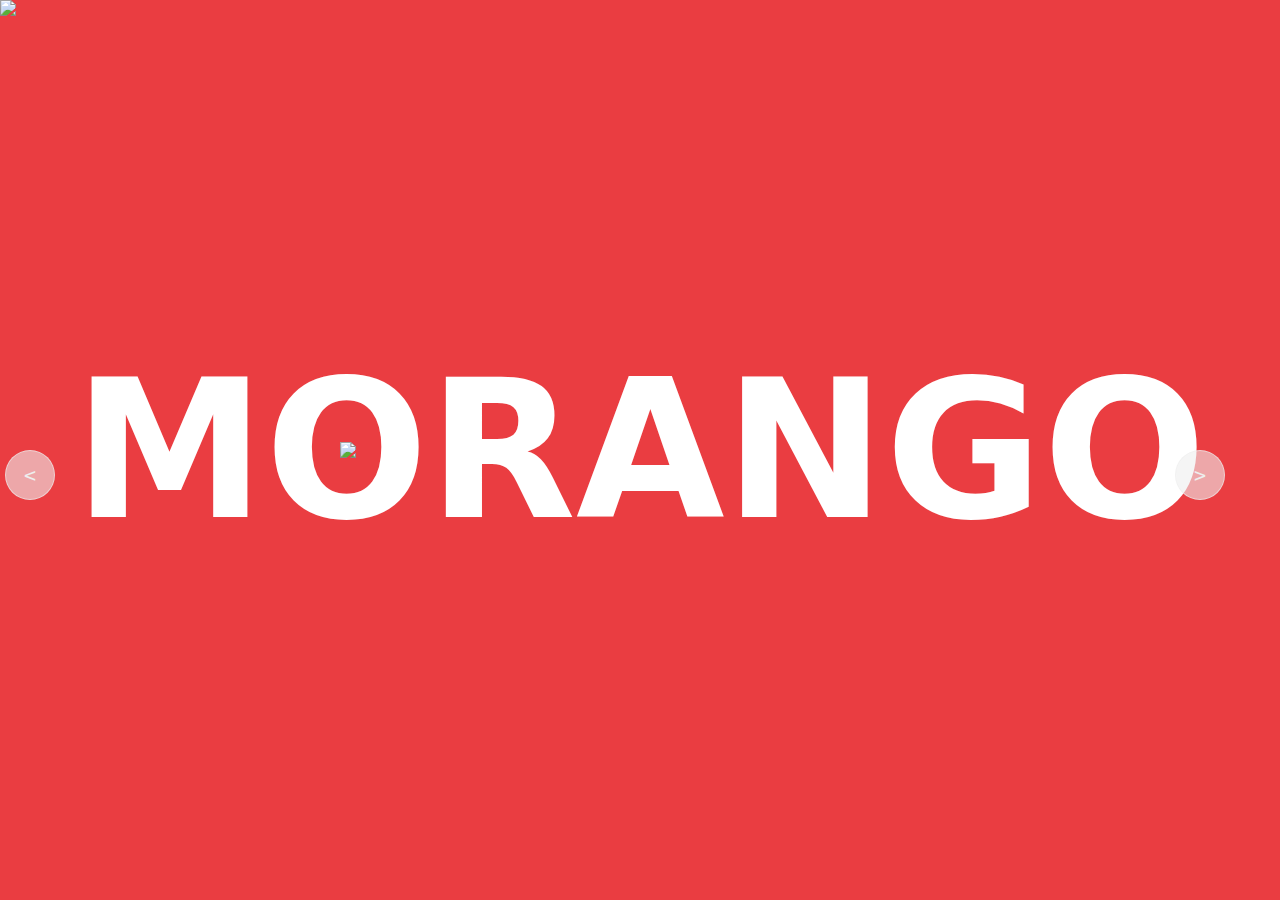
==== refr.html @ 57465d9e "primeiro commit- projeto refri" ====
<!DOCTYPE html>
<html lang="pt-br">

<head>
    <meta charset="UTF-8">
    <meta name="viewport" content="width=device-width, initial-scale=1.0">
    <link rel="stylesheet" href="./refr.css">
    <title>Refri</title>
</head>

<body>
    <main>
        <div class="item active" style="--background: #EA3d41">
            <div class="title">MORANGO</div>
            <img src="./img/HTML-CSS/Morango-refrigerante-foregroundBlur.png" class="fruit">
            <img src="./img/HTML-CSS/Morango-refrigerante.png" class="refr">
        </div>

        <div class="item" style="--background: #2d5643">
            <div class="title">ABACATE</div>
            <img src="./img/HTML-CSS/Abacate-refrigerante-foregroundBlur.png" class="fruit">
            <img src="./img/HTML-CSS/Abacate-refrigerante.png" class="refr">
        </div>

        <div class="item" style="--background: #E7A043">
            <div class="title">LARANJA</div>
            <img src="./img/HTML-CSS/Laranja-refrigerante-foregroundBlur.png" class="fruit">
            <img src="./img/HTML-CSS/Laranja-refrigerante.png" class="refr">
        </div>

        <div class="arrow">
            <button id="prev">
                < </button>
                    <button id="next"> > </button>

        </div>

    </main>

</body>
<script src="./refr.js"></script>

</html>
---- refr.css ----
.item{
    display: none;
    width: 100%;
    height: 100%;
    position: absolute;
    top: 0;
    left:0;
    overflow: hidden;
background-color: var(--background);

}

.item.active{
    display: block;
}

.item .title{
font-size: 12rem;
color:#ffffff;
font-family: system-ui, -apple-system, BlinkMacSystemFont, 'Segoe UI', Roboto, Oxygen, Ubuntu, Cantarell, 'Open Sans', 'Helvetica Neue', sans-serif;
font-weight: bolder;
text-align: center;
position:absolute;
left: 50%;
top: 50%;
transform: translate(-50%, -50%);
}

.item .fruit{
    width: 90%;
    position: absolute;
    top:0;
    z-index: 3;
}

.item .refr{
    z-index: 2;
    width: 600px;
    position:absolute;
    left: 50%;
    top:50%;
    transform: translate(-50%, -50%);
    
}

#prev, #next {
    position: absolute;
    top: 50%;
    transform: translate(-50%);
    width: 50px;
    height: 50px;
    background-color:#eee9;
    border: 1px solid #eee9;
    color:#eee;
    font-size: x-large;
    font-family: monospace;
    cursor: pointer;
    z-index: 4;
    border-radius: 50%;
    }
    #prev{
left: 30px;
    }

    #next{
right: 30px;
    }

    @keyframes toActive {
        from {
            top:100%;
            opacity: 0;
        }
}

.item.active img.fruit {
    animation: toActive 0.1s ease-in-out 1;

}

.item.active .title {
    animation: toActive 0.1s ease-in-out 1;
}
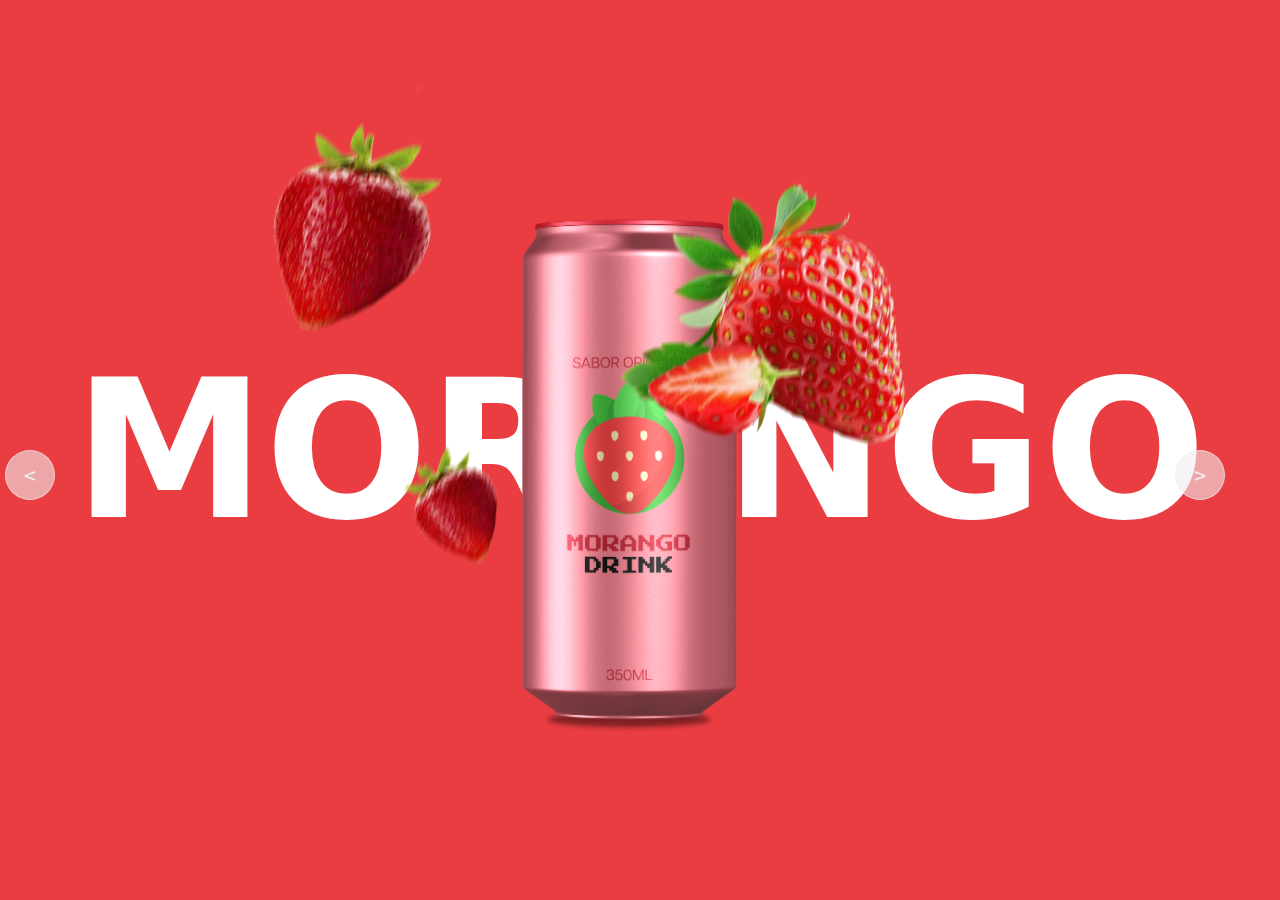
==== commit c1d9ae52: "alteração da pasta destino das imagens do projeto" ====
--- a/refr.html
+++ b/refr.html
@@ -12,20 +12,20 @@
     <main>
         <div class="item active" style="--background: #EA3d41">
             <div class="title">MORANGO</div>
-            <img src="./img/HTML-CSS/Morango-refrigerante-foregroundBlur.png" class="fruit">
-            <img src="./img/HTML-CSS/Morango-refrigerante.png" class="refr">
+            <img src="./img/Morango-refrigerante-foregroundBlur.png" class="fruit">
+            <img src="./img/Morango-refrigerante.png" class="refr">
         </div>
 
         <div class="item" style="--background: #2d5643">
             <div class="title">ABACATE</div>
-            <img src="./img/HTML-CSS/Abacate-refrigerante-foregroundBlur.png" class="fruit">
-            <img src="./img/HTML-CSS/Abacate-refrigerante.png" class="refr">
+            <img src="./img/Abacate-refrigerante-foregroundBlur.png" class="fruit">
+            <img src="./img/Abacate-refrigerante.png" class="refr">
         </div>
 
         <div class="item" style="--background: #E7A043">
             <div class="title">LARANJA</div>
-            <img src="./img/HTML-CSS/Laranja-refrigerante-foregroundBlur.png" class="fruit">
-            <img src="./img/HTML-CSS/Laranja-refrigerante.png" class="refr">
+            <img src="./img/Laranja-refrigerante-foregroundBlur.png" class="fruit">
+            <img src="./img/Laranja-refrigerante.png" class="refr">
         </div>
 
         <div class="arrow">
--- a/refr.css
+++ b/refr.css
@@ -74,12 +74,12 @@
 }
 
 .item.active img.fruit {
-    animation: toActive 0.1s ease-in-out 1;
+    animation: toActive 0.5s ease-in-out 1;
 
 }
 
 .item.active .title {
-    animation: toActive 0.1s ease-in-out 1;
+    animation: toActive 0.5s ease-in-out 1;
 }
 
 
